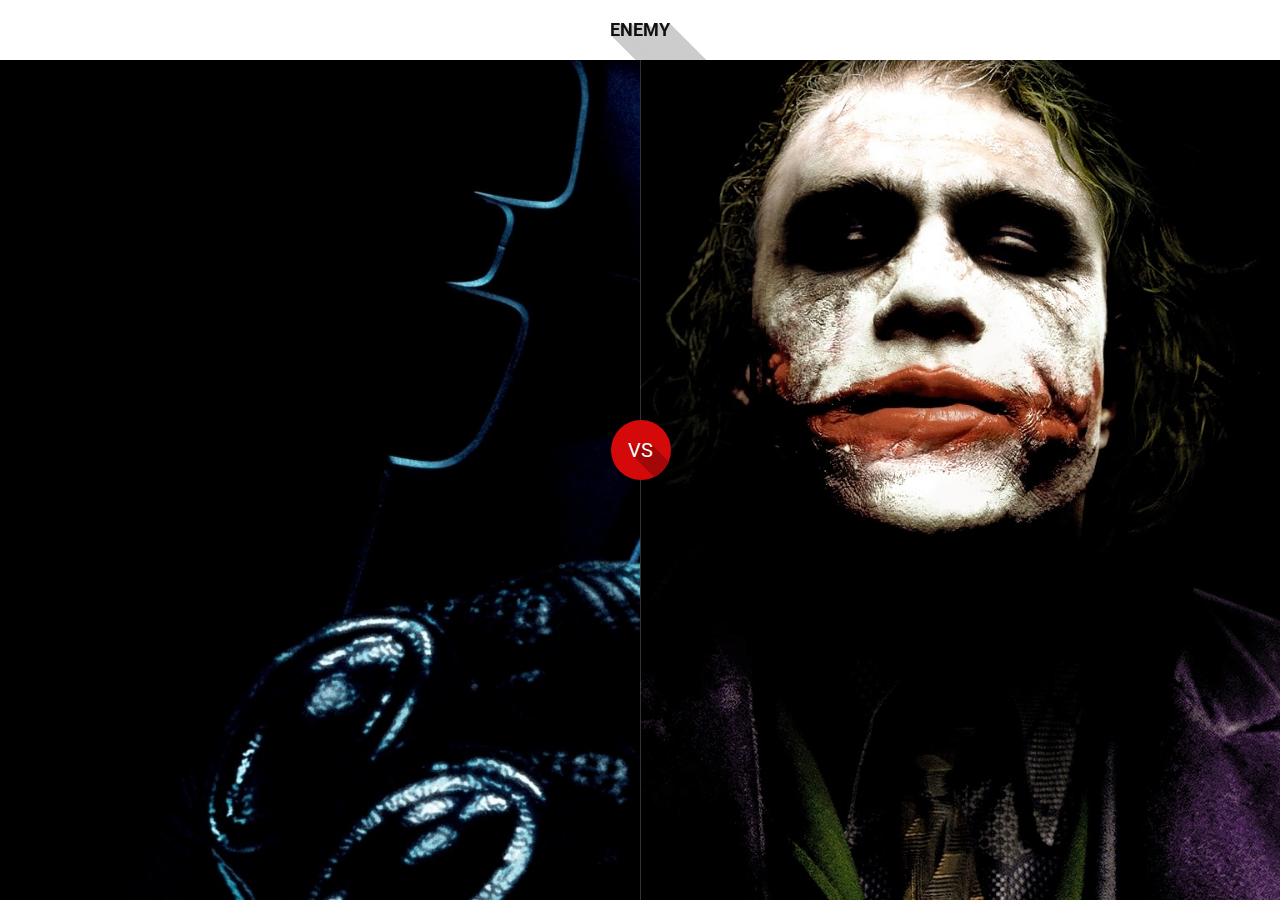
==== index.html @ 747a970b "mouse move" ====
<!DOCTYPE html>
<html lang="en">
  <head>
    <meta charset="UTF-8" />
    <meta http-equiv="X-UA-Compatible" content="IE=edge" />
    <meta name="viewport" content="width=device-width, initial-scale=1.0" />
    <!-- <meta name="referrer" content="no-referrer" /> -->
    <title>DOCK-MENU</title>
    <link rel="stylesheet" href="css/reset.css" />
    <link rel="preconnect" href="https://fonts.googleapis.com" />
    <link rel="preconnect" href="https://fonts.gstatic.com" crossorigin />
    <link href="https://fonts.googleapis.com/css2?family=Noto+Sans+KR:wght@100;300;400;500;700;900&family=Roboto:wght@100;300;400;500;700;900&display=swap" rel="stylesheet" />
    <link href="https://fonts.googleapis.com/icon?family=Material+Icons" rel="stylesheet" />
    <link rel="stylesheet" href="css/fancybox.css" />
    <link rel="stylesheet" href="css/layout.css" />
    <script src="js/jquery-3.6.0.min.js"></script>
    <script src="js/dayjs.min.js"></script>
    <script src="js/imagesloaded.pkgd.min.js"></script>
    <script src="js/isotope.pkgd.min.js"></script>
    <script src="js/greensock/gsap.min.js"></script>
    <script src="js/fancybox.umd.js"></script>
    <script src="js/chart.min.js"></script>
  </head>
  <body>
    <header id="header">
      <h1><strong>Enemy</strong></h1>
    </header>
    <main id="main">
      <div class="top bg"></div>
      <div class="bottom bg"></div>
      <div class="versus"></div>
    </main>
  </body>
  <script>
    $(window).on("mousemove", function (e) {
      console.log(e);
      const posX = e.clientX;
      gsap.to(".top", { width: posX });
      gsap.to(".versus", { left: posX });
    });
  </script>
</html>
---- css/layout.css ----
body {
  font-family: "Roboto", "Noto Sans KR", sans-serif;
  font-size: 16px;
  color: #111;
  background-image: repeating-linear-gradient(90deg, rgba(255, 255, 255, 0.05), rgba(255, 255, 255, 0.05) 1px, 0, transparent 50px);
  background-color: #333;
}

a {
  color: inherit;
  text-decoration: none;
}

#header {
  display: flex;
  justify-content: center;
  align-items: center;
  width: 100%;
  height: 60px;
  position: fixed;
  z-index: 99;
  overflow: hidden;
  box-shadow: 0 5px 5px rgba(0, 0, 0, 0.1);
  background-color: #fff;
}
#header h1 {
  font-size: 18px;
  font-weight: 300;
  text-transform: uppercase;
  text-shadow: 1px 1px 0px #ccc,2px 2px 0px #ccc,3px 3px 0px #ccc,4px 4px 0px #ccc,5px 5px 0px #ccc,6px 6px 0px #ccc,7px 7px 0px #ccc,8px 8px 0px #ccc,9px 9px 0px #ccc,10px 10px 0px #ccc,11px 11px 0px #ccc,12px 12px 0px #ccc,13px 13px 0px #ccc,14px 14px 0px #ccc,15px 15px 0px #ccc,16px 16px 0px #ccc,17px 17px 0px #ccc,18px 18px 0px #ccc,19px 19px 0px #ccc,20px 20px 0px #ccc,21px 21px 0px #ccc,22px 22px 0px #ccc,23px 23px 0px #ccc,24px 24px 0px #ccc,25px 25px 0px #ccc,26px 26px 0px #ccc,27px 27px 0px #ccc,28px 28px 0px #ccc,29px 29px 0px #ccc,30px 30px 0px #ccc,31px 31px 0px #ccc,32px 32px 0px #ccc,33px 33px 0px #ccc,34px 34px 0px #ccc,35px 35px 0px #ccc,36px 36px 0px #ccc,37px 37px 0px #ccc,38px 38px 0px #ccc,39px 39px 0px #ccc,40px 40px 0px #ccc,41px 41px 0px #ccc,42px 42px 0px #ccc,43px 43px 0px #ccc,44px 44px 0px #ccc,45px 45px 0px #ccc,46px 46px 0px #ccc,47px 47px 0px #ccc,48px 48px 0px #ccc,49px 49px 0px #ccc,50px 50px 0px #ccc;
}
#header h1 strong {
  font-weight: 700;
}

#main {
  width: 100vw;
  height: 100vh;
  overflow: hidden;
}

.bg {
  width: 100%;
  height: 100%;
  background-size: cover;
  background-attachment: fixed;
}

.top {
  position: absolute;
  background-image: url("../images/batman.jpg");
  width: 50%;
}

.bottom {
  background-image: url("../images/joker.jpg");
}

.versus {
  width: 1px;
  height: 100vh;
  background-color: rgba(255, 255, 255, 0.2);
  position: absolute;
  left: 50%;
  z-index: 2;
  top: 0;
}
.versus:before {
  content: "VS";
  display: flex;
  width: 60px;
  height: 60px;
  background-color: rgb(212, 10, 10);
  color: #fff;
  overflow: hidden;
  font-size: 20px;
  border-radius: 100%;
  top: 50%;
  left: 50%;
  transform: translate(-50%, -50%);
  position: absolute;
  justify-content: center;
  align-items: center;
  text-shadow: 1px 1px 0px #a30808,2px 2px 0px #a30808,3px 3px 0px #a30808,4px 4px 0px #a30808,5px 5px 0px #a30808,6px 6px 0px #a30808,7px 7px 0px #a30808,8px 8px 0px #a30808,9px 9px 0px #a30808,10px 10px 0px #a30808,11px 11px 0px #a30808,12px 12px 0px #a30808,13px 13px 0px #a30808,14px 14px 0px #a30808,15px 15px 0px #a30808,16px 16px 0px #a30808,17px 17px 0px #a30808,18px 18px 0px #a30808,19px 19px 0px #a30808,20px 20px 0px #a30808,21px 21px 0px #a30808,22px 22px 0px #a30808,23px 23px 0px #a30808,24px 24px 0px #a30808,25px 25px 0px #a30808,26px 26px 0px #a30808,27px 27px 0px #a30808,28px 28px 0px #a30808,29px 29px 0px #a30808,30px 30px 0px #a30808,31px 31px 0px #a30808,32px 32px 0px #a30808,33px 33px 0px #a30808,34px 34px 0px #a30808,35px 35px 0px #a30808,36px 36px 0px #a30808,37px 37px 0px #a30808,38px 38px 0px #a30808,39px 39px 0px #a30808,40px 40px 0px #a30808;
}
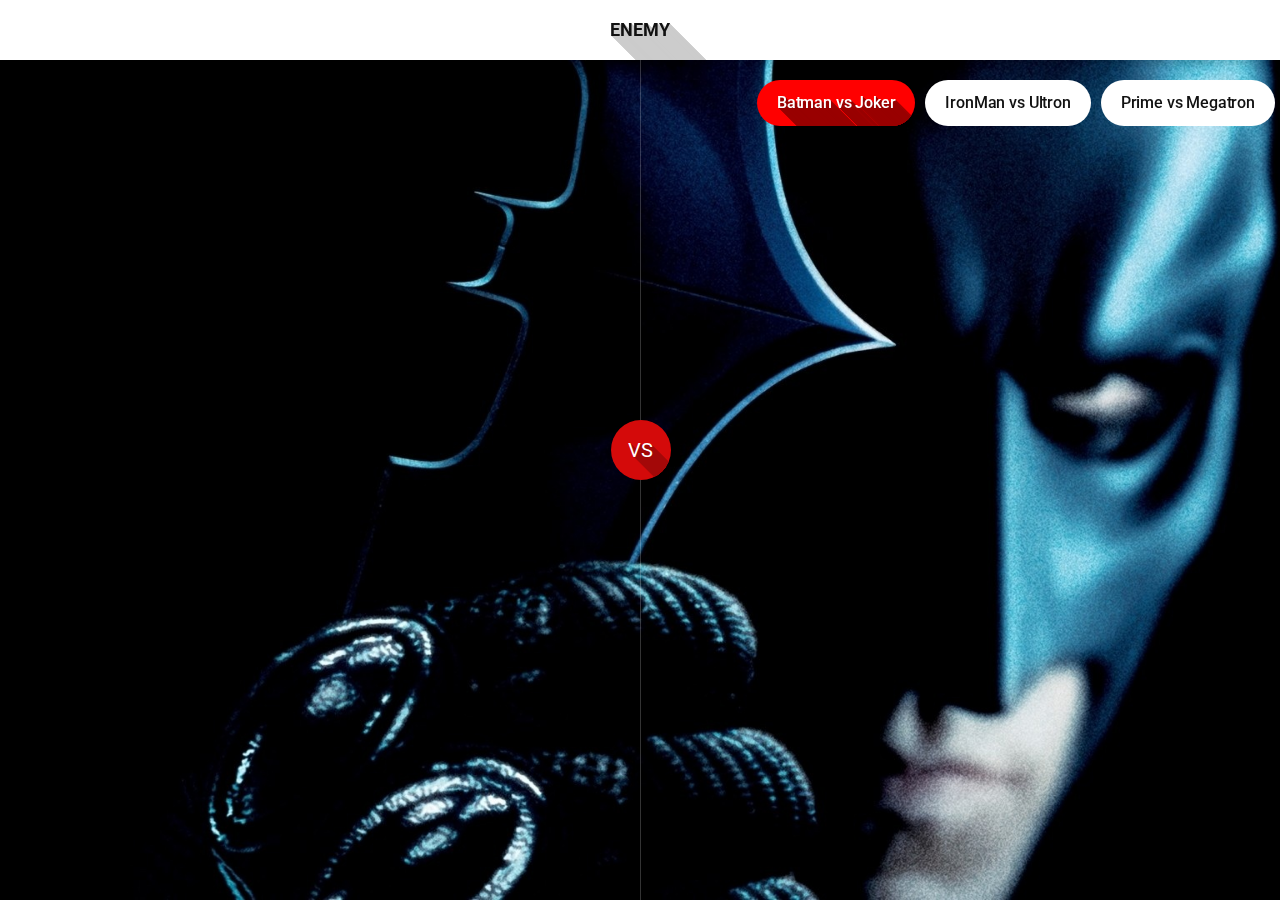
==== commit bea0882f: "transition" ====
--- a/index.html
+++ b/index.html
@@ -25,18 +25,45 @@
     <header id="header">
       <h1><strong>Enemy</strong></h1>
     </header>
+    <nav id="menu">
+      <ul>
+        <li class="on" data-top="batman.jpg" data-bottom="joker.jpg">Batman vs Joker</li>
+        <li data-top="ironman.jpg" data-bottom="ultron.jpg">IronMan vs Ultron</li>
+        <li data-top="prime.jpg" data-bottom="megatron.jpg">Prime vs Megatron</li>
+      </ul>
+    </nav>
     <main id="main">
       <div class="top bg"></div>
       <div class="bottom bg"></div>
       <div class="versus"></div>
+      <div class="cover"></div>
     </main>
   </body>
   <script>
     $(window).on("mousemove", function (e) {
-      console.log(e);
+      //console.log(e);
       const posX = e.clientX;
+      //gsap.to(".top", { clip-path: `polygon(0 0, ${posX - 150} 0, ${posX - 50} 100%, 0% 100%)` });
       gsap.to(".top", { width: posX });
       gsap.to(".versus", { left: posX });
     });
+    $("#menu ul li").on("click", function () {
+      if ($(this).hasClass("on")) return;
+      const topBg = $(this).data("top");
+      const bottomBg = $(this).data("bottom");
+      $(this).addClass("on").siblings().removeClass("on");
+      gsap.to(".top", { width: "50%" });
+      gsap.to(".versus", { left: "50%" });
+      gsap.to(".cover", {
+        opacity: 1,
+        duration: 1,
+        ease: "power4",
+        onComplete: function () {
+          $(".top").css({ backgroundImage: `url("images/${topBg}")` });
+          $(".bottom").css({ backgroundImage: `url("images/${bottomBg}")` });
+          gsap.to(".cover", { opacity: 0, duration: 1, ease: "power4.in" });
+        },
+      });
+    });
   </script>
 </html>
--- a/css/layout.css
+++ b/css/layout.css
@@ -49,7 +49,11 @@
 .top {
   position: absolute;
   background-image: url("../images/batman.jpg");
-  width: 50%;
+  background-color: #f00;
+  left: 0;
+  top: 0;
+  width: 100%;
+  height: 100%;
 }
 
 .bottom {
@@ -82,4 +86,47 @@
   justify-content: center;
   align-items: center;
   text-shadow: 1px 1px 0px #a30808,2px 2px 0px #a30808,3px 3px 0px #a30808,4px 4px 0px #a30808,5px 5px 0px #a30808,6px 6px 0px #a30808,7px 7px 0px #a30808,8px 8px 0px #a30808,9px 9px 0px #a30808,10px 10px 0px #a30808,11px 11px 0px #a30808,12px 12px 0px #a30808,13px 13px 0px #a30808,14px 14px 0px #a30808,15px 15px 0px #a30808,16px 16px 0px #a30808,17px 17px 0px #a30808,18px 18px 0px #a30808,19px 19px 0px #a30808,20px 20px 0px #a30808,21px 21px 0px #a30808,22px 22px 0px #a30808,23px 23px 0px #a30808,24px 24px 0px #a30808,25px 25px 0px #a30808,26px 26px 0px #a30808,27px 27px 0px #a30808,28px 28px 0px #a30808,29px 29px 0px #a30808,30px 30px 0px #a30808,31px 31px 0px #a30808,32px 32px 0px #a30808,33px 33px 0px #a30808,34px 34px 0px #a30808,35px 35px 0px #a30808,36px 36px 0px #a30808,37px 37px 0px #a30808,38px 38px 0px #a30808,39px 39px 0px #a30808,40px 40px 0px #a30808;
+}
+
+#menu {
+  position: absolute;
+  top: 80px;
+  z-index: 99;
+  width: 100%;
+}
+#menu ul {
+  display: flex;
+  justify-content: flex-end;
+}
+#menu ul li {
+  padding: 15px 20px;
+  background-color: #fff;
+  border-radius: 100px;
+  display: flex;
+  justify-content: center;
+  align-items: center;
+  margin: 0 5px;
+  font-size: 16px;
+  font-weight: 500;
+  user-select: none;
+  cursor: pointer;
+  overflow: hidden;
+  letter-spacing: -0.01em;
+}
+#menu ul li.on {
+  background-color: #f00;
+  text-shadow: 1px 1px 0px #990000,2px 2px 0px #990000,3px 3px 0px #990000,4px 4px 0px #990000,5px 5px 0px #990000,6px 6px 0px #990000,7px 7px 0px #990000,8px 8px 0px #990000,9px 9px 0px #990000,10px 10px 0px #990000,11px 11px 0px #990000,12px 12px 0px #990000,13px 13px 0px #990000,14px 14px 0px #990000,15px 15px 0px #990000,16px 16px 0px #990000,17px 17px 0px #990000,18px 18px 0px #990000,19px 19px 0px #990000,20px 20px 0px #990000,21px 21px 0px #990000,22px 22px 0px #990000,23px 23px 0px #990000,24px 24px 0px #990000,25px 25px 0px #990000,26px 26px 0px #990000,27px 27px 0px #990000,28px 28px 0px #990000,29px 29px 0px #990000,30px 30px 0px #990000;
+  color: #fff;
+}
+
+.cover {
+  background-color: #000;
+  position: fixed;
+  left: 0;
+  top: 0;
+  z-index: 3;
+  width: 100%;
+  height: 100%;
+  opacity: 0;
+  pointer-events: none;
 }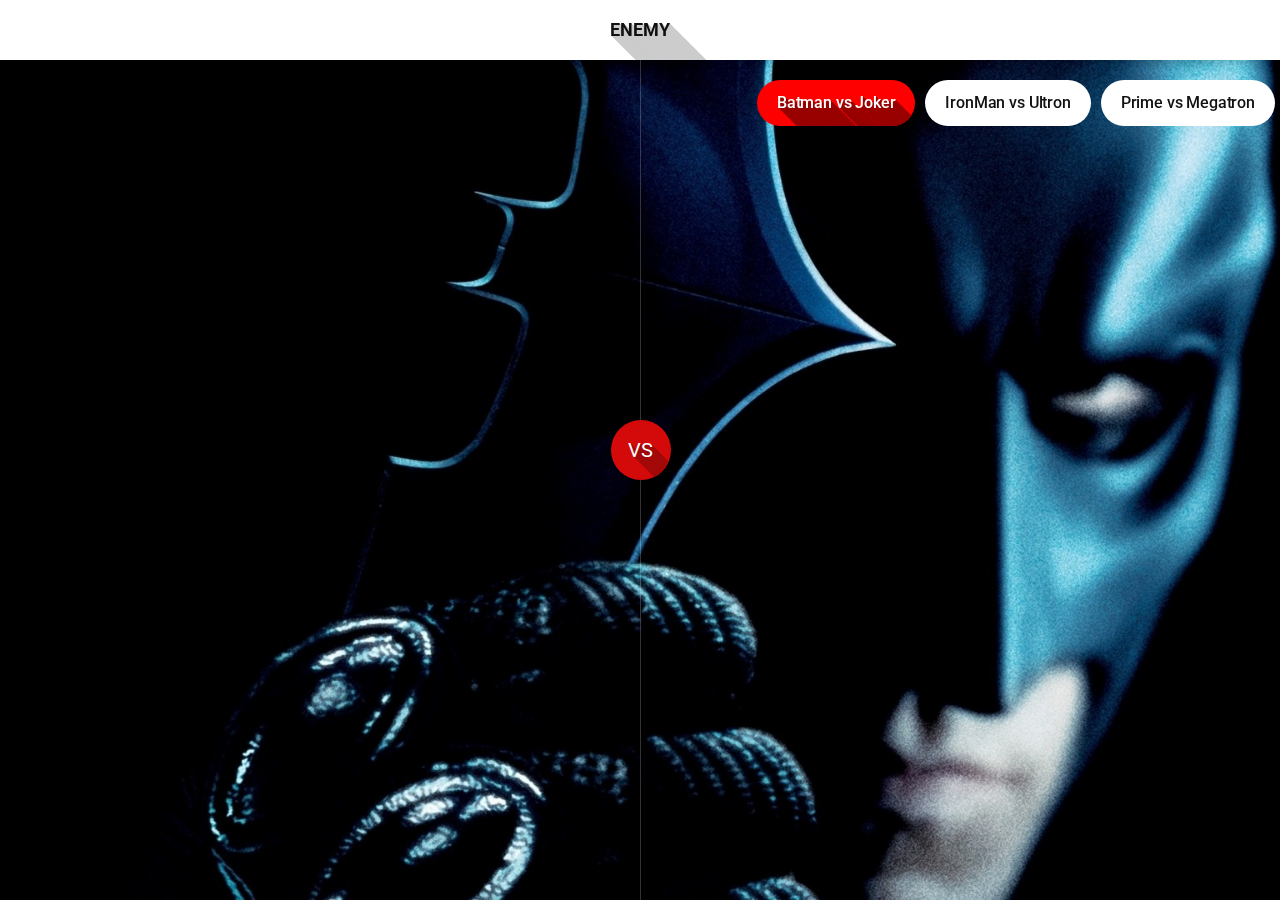
==== commit 7a2aa390: "vs move" ====
--- a/index.html
+++ b/index.html
@@ -18,6 +18,7 @@
     <script src="js/imagesloaded.pkgd.min.js"></script>
     <script src="js/isotope.pkgd.min.js"></script>
     <script src="js/greensock/gsap.min.js"></script>
+    <script src="js/greensock/CSSRulePlugin.min.js"></script>
     <script src="js/fancybox.umd.js"></script>
     <script src="js/chart.min.js"></script>
   </head>
@@ -40,12 +41,19 @@
     </main>
   </body>
   <script>
+    //throttle, debounce
+    const versusBefore = CSSRulePlugin.getRule(".versus::before");
     $(window).on("mousemove", function (e) {
-      //console.log(e);
       const posX = e.clientX;
-      //gsap.to(".top", { clip-path: `polygon(0 0, ${posX - 150} 0, ${posX - 50} 100%, 0% 100%)` });
+      const posY = e.clientY;
       gsap.to(".top", { width: posX });
       gsap.to(".versus", { left: posX });
+      gsap.to(versusBefore, {
+        duration: 0.25,
+        cssRule: {
+          top: posY,
+        },
+      });
     });
     $("#menu ul li").on("click", function () {
       if ($(this).hasClass("on")) return;
--- a/css/layout.css
+++ b/css/layout.css
@@ -54,6 +54,7 @@
   top: 0;
   width: 100%;
   height: 100%;
+  box-shadow: 10px 0 5px rgba(0, 0, 0, 0.1);
 }
 
 .bottom {
@@ -86,6 +87,7 @@
   justify-content: center;
   align-items: center;
   text-shadow: 1px 1px 0px #a30808,2px 2px 0px #a30808,3px 3px 0px #a30808,4px 4px 0px #a30808,5px 5px 0px #a30808,6px 6px 0px #a30808,7px 7px 0px #a30808,8px 8px 0px #a30808,9px 9px 0px #a30808,10px 10px 0px #a30808,11px 11px 0px #a30808,12px 12px 0px #a30808,13px 13px 0px #a30808,14px 14px 0px #a30808,15px 15px 0px #a30808,16px 16px 0px #a30808,17px 17px 0px #a30808,18px 18px 0px #a30808,19px 19px 0px #a30808,20px 20px 0px #a30808,21px 21px 0px #a30808,22px 22px 0px #a30808,23px 23px 0px #a30808,24px 24px 0px #a30808,25px 25px 0px #a30808,26px 26px 0px #a30808,27px 27px 0px #a30808,28px 28px 0px #a30808,29px 29px 0px #a30808,30px 30px 0px #a30808,31px 31px 0px #a30808,32px 32px 0px #a30808,33px 33px 0px #a30808,34px 34px 0px #a30808,35px 35px 0px #a30808,36px 36px 0px #a30808,37px 37px 0px #a30808,38px 38px 0px #a30808,39px 39px 0px #a30808,40px 40px 0px #a30808;
+  box-shadow: 5px 5px 5px rgba(0, 0, 0, 0.1);
 }
 
 #menu {
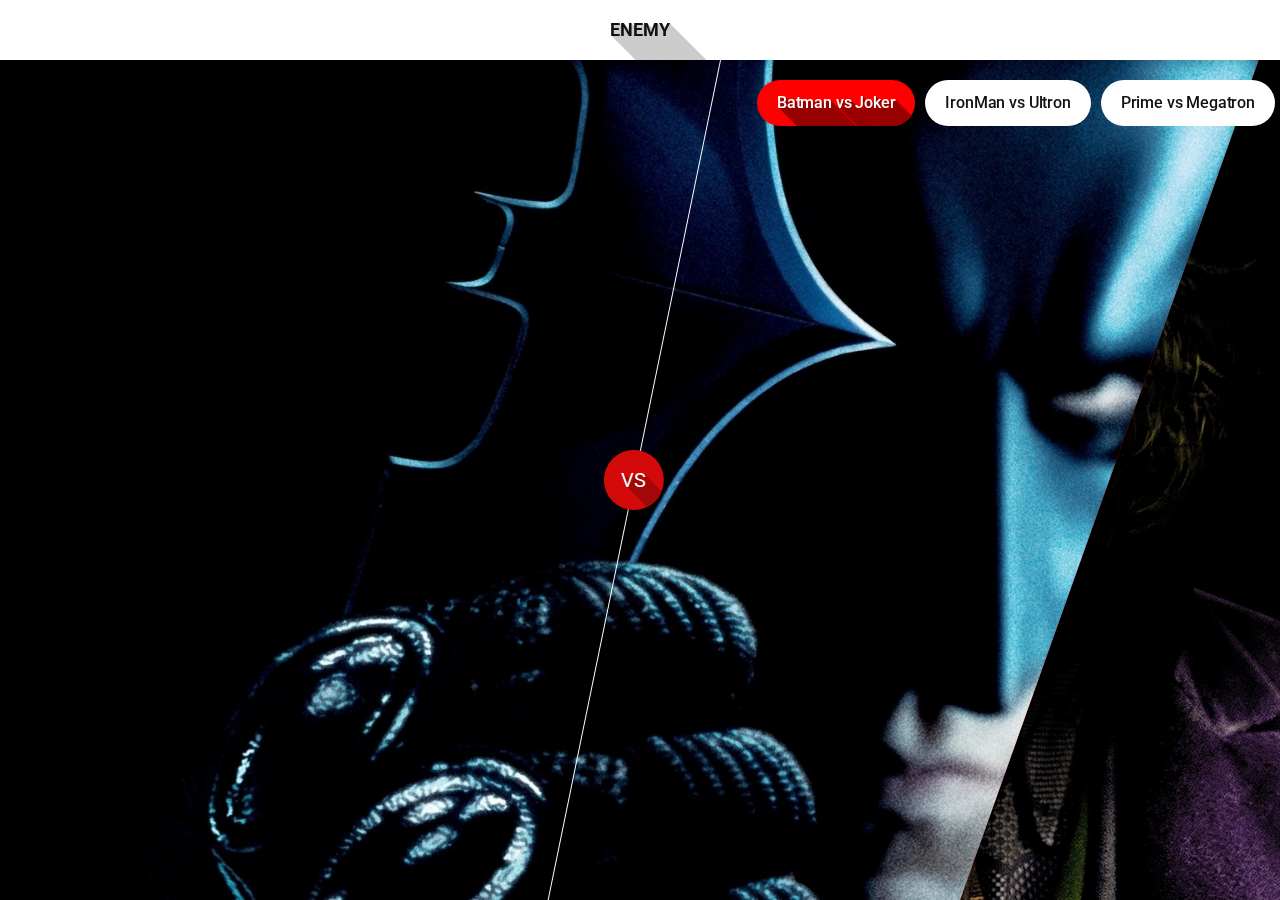
==== commit 00264381: "txt opacity" ====
--- a/index.html
+++ b/index.html
@@ -28,14 +28,22 @@
     </header>
     <nav id="menu">
       <ul>
-        <li class="on" data-top="batman.jpg" data-bottom="joker.jpg">Batman vs Joker</li>
-        <li data-top="ironman.jpg" data-bottom="ultron.jpg">IronMan vs Ultron</li>
-        <li data-top="prime.jpg" data-bottom="megatron.jpg">Prime vs Megatron</li>
+        <li class="on" data-top="batman.jpg" data-bottom="joker.jpg" data-top-title="batman" data-bottom-title="joker">Batman vs Joker</li>
+        <li data-top="ironman.jpg" data-bottom="ultron.jpg" data-top-title="Ironman" data-bottom-title="Ultron">IronMan vs Ultron</li>
+        <li data-top="prime.jpg" data-bottom="megatron.jpg" data-top-title="prime" data-bottom-title="megatron">Prime vs Megatron</li>
       </ul>
     </nav>
     <main id="main">
-      <div class="top bg"></div>
-      <div class="bottom bg"></div>
+      <div class="top bg">
+        <div class="txtBox">
+          <h2>batman</h2>
+        </div>
+      </div>
+      <div class="bottom bg">
+        <div class="txtBox">
+          <h2>joker</h2>
+        </div>
+      </div>
       <div class="versus"></div>
       <div class="cover"></div>
     </main>
@@ -46,7 +54,8 @@
     $(window).on("mousemove", function (e) {
       const posX = e.clientX;
       const posY = e.clientY;
-      gsap.to(".top", { width: posX });
+      //gsap.to(".top", { width: posX });
+      gsap.to(".top", { clipPath: `polygon(0 0, ${posX + 100}px 0, ${posX - 100}px 100%, 0% 100%)` });
       gsap.to(".versus", { left: posX });
       gsap.to(versusBefore, {
         duration: 0.25,
@@ -54,13 +63,17 @@
           top: posY,
         },
       });
+      gsap.to(".top .txtBox", { opacity: posX / 1920 });
+      gsap.to(".bottom .txtBox", { opacity: 1 - posX / 1920 });
     });
     $("#menu ul li").on("click", function () {
       if ($(this).hasClass("on")) return;
       const topBg = $(this).data("top");
       const bottomBg = $(this).data("bottom");
+      const topTitle = $(this).data("top-title");
+      const bottomTitle = $(this).data("bottom-title");
       $(this).addClass("on").siblings().removeClass("on");
-      gsap.to(".top", { width: "50%" });
+      //gsap.to(".top", { width: "50%" });
       gsap.to(".versus", { left: "50%" });
       gsap.to(".cover", {
         opacity: 1,
@@ -69,6 +82,8 @@
         onComplete: function () {
           $(".top").css({ backgroundImage: `url("images/${topBg}")` });
           $(".bottom").css({ backgroundImage: `url("images/${bottomBg}")` });
+          $(".top .txtBox h2").text(topTitle);
+          $(".bottom .txtBox h2").text(bottomTitle);
           gsap.to(".cover", { opacity: 0, duration: 1, ease: "power4.in" });
         },
       });
--- a/css/layout.css
+++ b/css/layout.css
@@ -37,6 +37,7 @@
   width: 100vw;
   height: 100vh;
   overflow: hidden;
+  position: relative;
 }
 
 .bg {
@@ -48,6 +49,7 @@
 
 .top {
   position: absolute;
+  clip-path: polygon(0 0, 100% 0, 75% 100%, 0% 100%);
   background-image: url("../images/batman.jpg");
   background-color: #f00;
   left: 0;
@@ -64,11 +66,12 @@
 .versus {
   width: 1px;
   height: 100vh;
-  background-color: rgba(255, 255, 255, 0.2);
+  background-color: rgb(255, 255, 255);
   position: absolute;
   left: 50%;
   z-index: 2;
   top: 0;
+  transform: skewX(-11.6deg);
 }
 .versus:before {
   content: "VS";
@@ -81,13 +84,14 @@
   font-size: 20px;
   border-radius: 100%;
   top: 50%;
-  left: 50%;
+  left: -30px;
   transform: translate(-50%, -50%);
   position: absolute;
   justify-content: center;
   align-items: center;
   text-shadow: 1px 1px 0px #a30808,2px 2px 0px #a30808,3px 3px 0px #a30808,4px 4px 0px #a30808,5px 5px 0px #a30808,6px 6px 0px #a30808,7px 7px 0px #a30808,8px 8px 0px #a30808,9px 9px 0px #a30808,10px 10px 0px #a30808,11px 11px 0px #a30808,12px 12px 0px #a30808,13px 13px 0px #a30808,14px 14px 0px #a30808,15px 15px 0px #a30808,16px 16px 0px #a30808,17px 17px 0px #a30808,18px 18px 0px #a30808,19px 19px 0px #a30808,20px 20px 0px #a30808,21px 21px 0px #a30808,22px 22px 0px #a30808,23px 23px 0px #a30808,24px 24px 0px #a30808,25px 25px 0px #a30808,26px 26px 0px #a30808,27px 27px 0px #a30808,28px 28px 0px #a30808,29px 29px 0px #a30808,30px 30px 0px #a30808,31px 31px 0px #a30808,32px 32px 0px #a30808,33px 33px 0px #a30808,34px 34px 0px #a30808,35px 35px 0px #a30808,36px 36px 0px #a30808,37px 37px 0px #a30808,38px 38px 0px #a30808,39px 39px 0px #a30808,40px 40px 0px #a30808;
   box-shadow: 5px 5px 5px rgba(0, 0, 0, 0.1);
+  transform: skewX(11.6deg);
 }
 
 #menu {
